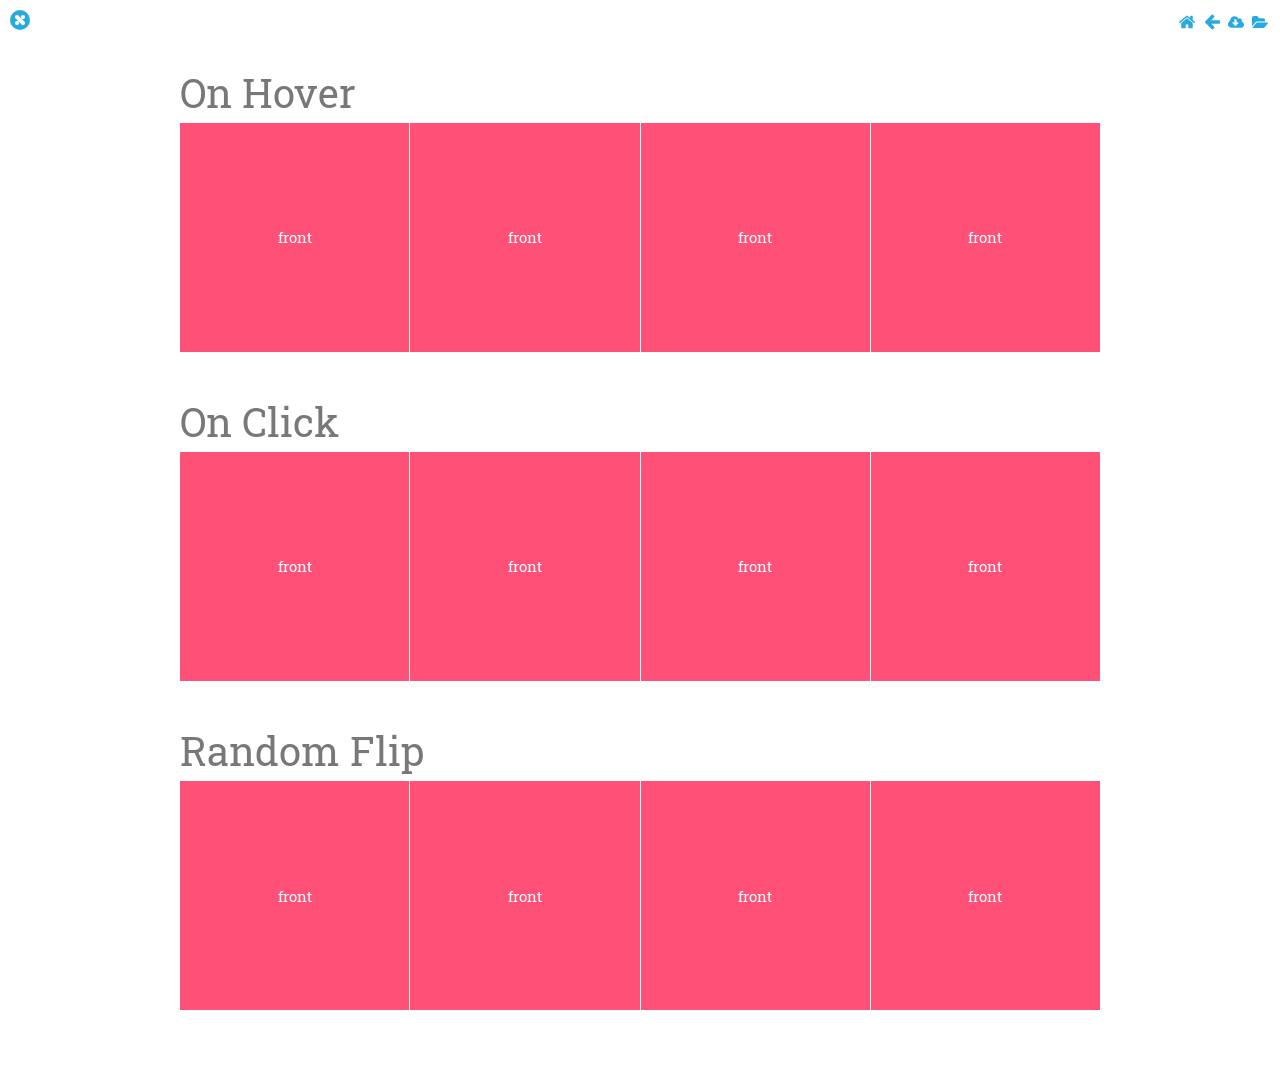
==== 1-flipping-card-source/index.html @ f41fee12 "Card fronts shuffling with backs" ====
<!DOCTYPE html>
<html class="no-js" lang="en">
<head>
  <!-- title and meta -->
  <meta charset="utf-8">
  <meta name="viewport" content="width=device-width,initial-scale=1.0">
  <meta name="description" content="Demo for flipping card creation, as part of the CSS transitions, transforms and animations series.">
  <title>CSS Transitions, Transforms &amp; Animations - Flipping Card</title>

  <!-- css -->
  <link rel="stylesheet" href="http://fonts.googleapis.com/css?family=Roboto+Slab">
  <link rel="stylesheet" href="css/common.css">
  <link rel="stylesheet" href="css/demo.css">

  <!-- modernizr -->
  <script src="js/common/modernizr.js"></script>
</head>

<body>

<div class="wrapper">

  <header class="header__primary clearfix">
    <div class="header__primary--logo">
      <a href="http://www.callmenick.com">
        <img src="img/common/logo.svg" onerror="this.src=logo.png" alt="Call Me Nick - Tutorials, Resources, &amp; Articles for Web Design &amp; Web Development">
      </a>
    </div>
    <nav class="nav__primary">
      <a class="nav__primary--link tut" data-title="Back" href="http://callmenick.com/?p=825"></a>
      <a class="nav__primary--link prev" data-title="Pevious Demo - SVG Draw Fill" href="http://callmenick.com/tutorial-demos/draw-fill-svg/"></a>
      <a class="nav__primary--link download" data-title="Download Source" href="http://callmenick.com/development/transitions-transforms-animations/1-flipping-card/1-flipping-card-source.zip"></a>
      <a class="nav__primary--link archive" data-title="Archive" href="http://callmenick.com/archive/"></a>
    </nav>
  </header><!-- /.primary-header -->

  <main>
    <div class="container">

      <div class="section">
        <h2 class="section__title">On Hover</h2>
        <div class="section__content clearfix">
          <div class="card effect__hover">
            <div class="card__front">
              <span class="card__text">front</span>
            </div>
            <div class="card__back">
              <span class="card__text">back</span>
            </div>
          </div><!-- /card -->
          <div class="card effect__hover">
            <div class="card__front">
              <span class="card__text">front</span>
            </div>
            <div class="card__back">
              <span class="card__text">back</span>
            </div>
          </div><!-- /card -->
          <div class="card effect__hover">
            <div class="card__front">
              <span class="card__text">front</span>
            </div>
            <div class="card__back">
              <span class="card__text">back</span>
            </div>
          </div><!-- /card -->
          <div class="card effect__hover">
            <div class="card__front">
              <span class="card__text">front</span>
            </div>
            <div class="card__back">
              <span class="card__text">back</span>
            </div>
          </div>
        </div><!-- /card -->
      </div><!-- /section -->

      <div class="section">
        <h2 class="section__title">On Click</h2>
        <div class="section__content clearfix">
          <div class="card effect__click">
            <div class="card__front">
              <span class="card__text">front</span>
            </div>
            <div class="card__back">
              <span class="card__text">back</span>
            </div>
          </div><!-- /card -->
          <div class="card effect__click">
            <div class="card__front">
              <span class="card__text">front</span>
            </div>
            <div class="card__back">
              <span class="card__text">back</span>
            </div>
          </div><!-- /card -->
          <div class="card effect__click">
            <div class="card__front">
              <span class="card__text">front</span>
            </div>
            <div class="card__back">
              <span class="card__text">back</span>
            </div>
          </div><!-- /card -->
          <div class="card effect__click">
            <div class="card__front">
              <span class="card__text">front</span>
            </div>
            <div class="card__back">
              <span class="card__text">back</span>
            </div>
          </div>
        </div><!-- /card -->
      </div><!-- /section -->

      <div class="section">
        <h2 class="section__title">Random Flip</h2>
        <div class="section__content clearfix">
          <div class="card effect__random" data-id="1">
            <div class="card__front">
              <span class="card__text">front</span>
            </div>
            <div class="card__back">
              <span class="card__text">back</span>
            </div>
          </div><!-- /card -->
          <div class="card effect__random" data-id="2">
            <div class="card__front">
              <span class="card__text">front</span>
            </div>
            <div class="card__back">
              <span class="card__text">back</span>
            </div>
          </div><!-- /card -->
          <div class="card effect__random" data-id="3">
            <div class="card__front">
              <span class="card__text">front</span>
            </div>
            <div class="card__back">
              <span class="card__text">back</span>
            </div>
          </div><!-- /card -->
          <div class="card effect__random" data-id="4">
            <div class="card__front">
              <span class="card__text">front</span>
            </div>
            <div class="card__back">
              <span class="card__text">back</span>
            </div>
          </div>
        </div><!-- /card -->
      </div><!-- /section -->

    </div>
  </main><!-- /main -->
  
</div><!-- /#wrapper -->

<!-- demo js -->
<script src="js/demo/demo.js"></script>

<!-- ad -->
<script src="js/common/fusionad.js"></script>

<!-- analytics -->
<script>
var _gaq = _gaq || [];
_gaq.push(['_setAccount', 'UA-34160351-1']);
_gaq.push(['_trackPageview']);
(function() {
  var ga = document.createElement('script'); ga.type = 'text/javascript'; ga.async = true;
  ga.src = ('https:' == document.location.protocol ? 'https://ssl' : 'http://www') + '.google-analytics.com/ga.js';
  var s = document.getElementsByTagName('script')[0]; s.parentNode.insertBefore(ga, s);
})();
</script>

</body>
</html>
---- 1-flipping-card-source/css/common.css ----
/* =============================================================================
  RESET
============================================================================= */
html, body, div, span, applet, object, iframe,
h1, h2, h3, h4, h5, h6, p, blockquote, pre,
a, abbr, acronym, address, big, cite, code,
del, dfn, em, img, ins, kbd, q, s, samp,
small, strike, strong, sub, sup, tt, var,
b, u, i, center,
dl, dt, dd, ol, ul, li,
fieldset, form, label, legend,
table, caption, tbody, tfoot, thead, tr, th, td,
article, aside, canvas, details, embed,
figure, figcaption, footer, header, hgroup,
menu, nav, output, ruby, section, summary,
time, mark, audio, video {
  margin: 0;
  padding: 0;
  border: 0;
  font-size: 100%;
  font: inherit;
  vertical-align: baseline;
}

article, aside, details, figcaption, figure,
footer, header, hgroup, menu, nav, section {
  display: block;
}

body {
  line-height: 1;
}

ol, ul {
  list-style: none;
}

blockquote, q {
  quotes: none;
}

blockquote:before, blockquote:after,
q:before, q:after {
  content: '';
  content: none;
}

table {
  border-collapse: collapse;
  border-spacing: 0;
}

/* =============================================================================
  BOX SIZING & CLEARFIX
============================================================================= */
*,
*::before,
*::after {
  -moz-box-sizing: border-box;
       box-sizing: border-box;
}

.clearfix::after {
  content: "";
  display: table;
  clear: both;
}

/* =============================================================================
  BASE
============================================================================= */
/* body */
body {
  background-color: #fff;
  color: #787878;
  font-family: "Helvetica Neue", Helvetica, Arial, sans-serif;
  font-size: 15px;
  line-height: 1.5;
}

/* text level semantics */
a {
  text-decoration: none;
  color: #28aadc;
}

a:hover {
  color: #166888;
}

/* =============================================================================
  LAYOUT
============================================================================= */
/* main layout */
.wrapper {
  width: 100%;
  margin: 0 auto;
}

main {
  display: block;
  background-color: #fff;
  padding: 20px 0;
}

.container {
  width: 100%;
  max-width: 960px;
  margin: 0 auto;
  padding: 0 20px;
}

/* primary header */
.header__primary {
  padding: 10px 10px 10px 30px;
}

.header__primary--logo {
  float: left;
  margin-left: -20px;
  width: 20px;
  height: 20px;
}
.header__primary--logo img {
  display: block;
  margin: 0;
}

/* primary nav */
.nav__primary {
  float: right;
  width: 100%;
  text-align: right;
}

.nav__primary--link {
  display: inline-block;
  vertical-align: middle;
  position: relative;
  margin: 0;
  padding: 0;
  width: 20px;
  height: 20px;
  background: url("../img/common/icons-nav.png");
  background-image: url("../img/common/icons-nav.svg"), none;
}

.nav__primary--link.tut {
  background-position: 0 0;
}
.nav__primary--link.prev {
  background-position: -20px 0;
}
.nav__primary--link.next {
  background-position: -40px 0;
}
.nav__primary--link.download {
  background-position: -60px 0;
}
.nav__primary--link.archive {
  background-position: -80px 0;
}

.nav__primary--link:hover:after {
  position: absolute;
  top: 100%;
  right: 0;
  z-index: 20px;
  content: attr(data-title);
  padding: 2px 5px;
  background-color: #28aadc;
  color: #fff;
  font-size: 10px;
  white-space: nowrap;
  border-radius: 3px;
}

/* =============================================================================
  FUSION ADS
============================================================================= */
#fusionads {
  position: fixed;
  top: 80px;
  right: 10px;
  z-index: 20;
  padding: 10px;
  background: rgba(255, 255, 255, 0.95);
  font-size: 12px;
  line-height: 1.2;
  box-shadow: -2px 2px 4px rgba(0, 0, 0, 0.1);
}

#fusionads .fusion-wrap {
  display: block;
  margin: 0 auto 10px auto;
  width: 130px;
}

#fusionads a.fusion-text {
  display: block;
  color: #787878;
}

#fusionads a.fusion-img {
  display: block;
  margin-bottom: 10px;
  width: 130px;
  height: 100px;
  background-color: #fff;
}

#fusionads a.fusion-img img {
  display: block;
  margin: 0 0 10px 0;
}

#fusionads a.fusion-poweredby {
  color: #28aadc;
}
#fusionads a.fusion-poweredby:hover {
  color: #166888;
}
---- 1-flipping-card-source/css/demo.css ----
/* =============================================================================
  DEMO
============================================================================= */
/**
 * Sections
 *
 * Some sections to define card content areas.
 */
.section {
  margin-bottom: 40px;
}

.section__title {
  font-family: "Roboto Slab", serif;
  font-size: 40px;
}

.section__content {
  padding-left: 3px;
}

/**
 * The cards
 *
 * Each card plays home to a front and back. I've set them up as squares here
 * by using the padding technique, but you may set them up in any dimensions
 * you like based on your site design.
 */
.card {
  position: relative;
  float: left;
  padding-bottom: 25%;
  width: 25%;
  text-align: center;
}

.card:nth-child(1) {
  margin-left: -3px;
  margin-right: 1px;
}

.card:nth-child(2),
.card:nth-child(3) {
  margin-right: 1px;
}

/* card fronts and backs */
.card__front,
.card__back {
  position: absolute;
  top: 0;
  left: 0;
  width: 100%;
  height: 100%;
}

.card__front,
.card__back {
  -webkit-backface-visibility: hidden;
          backface-visibility: hidden;
  -webkit-transition: -webkit-transform 0.3s;
          transition: transform 0.3s;
}

.card__front {
  background-color: #ff5078;
}

.card__back {
  background-color: #1e1e1e;
  -webkit-transform: rotateY(-180deg);
          transform: rotateY(-180deg);
}

/* card text */
.card__text {
  display: inline-block;
  position: absolute;
  top: 0;
  right: 0;
  bottom: 0;
  left: 0;
  margin: auto;
  height: 20px;
  color: #fff;
  font-family: "Roboto Slab", serif;
  line-height: 20px;
}

/* hover effect */
.card.effect__hover:hover .card__front {
  -webkit-transform: rotateY(-180deg);
          transform: rotateY(-180deg);
}

.card.effect__hover:hover .card__back {
  -webkit-transform: rotateY(0);
          transform: rotateY(0);
}

/* click effect */
.card.effect__click.flipped .card__front {
  -webkit-transform: rotateY(-180deg);
          transform: rotateY(-180deg);
}

.card.effect__click.flipped .card__back {
  -webkit-transform: rotateY(0);
          transform: rotateY(0);
}

/* random effect */
.card.effect__random.flipped .card__front {
  -webkit-transform: rotateY(-180deg);
          transform: rotateY(-180deg);
}

.card.effect__random.flipped .card__back {
  -webkit-transform: rotateY(0);
          transform: rotateY(0);
}
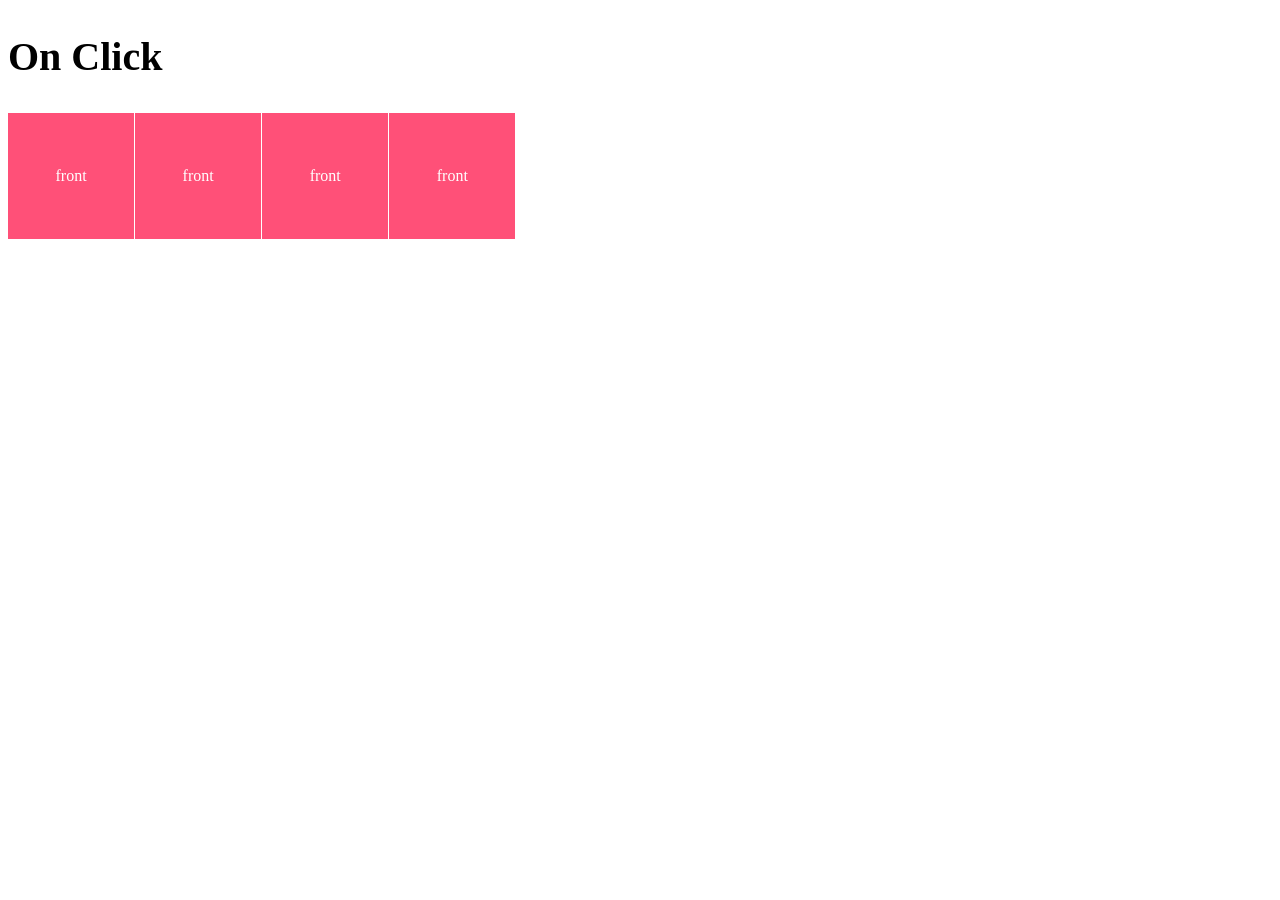
==== commit 89fe7c55: "Created card validation logic" ====
--- a/1-flipping-card-source/index.html
+++ b/1-flipping-card-source/index.html
@@ -1,83 +1,22 @@
 <!DOCTYPE html>
 <html class="no-js" lang="en">
 <head>
-  <!-- title and meta -->
-  <meta charset="utf-8">
-  <meta name="viewport" content="width=device-width,initial-scale=1.0">
-  <meta name="description" content="Demo for flipping card creation, as part of the CSS transitions, transforms and animations series.">
-  <title>CSS Transitions, Transforms &amp; Animations - Flipping Card</title>
 
-  <!-- css -->
-  <link rel="stylesheet" href="http://fonts.googleapis.com/css?family=Roboto+Slab">
-  <link rel="stylesheet" href="css/common.css">
-  <link rel="stylesheet" href="css/demo.css">
-
-  <!-- modernizr -->
-  <script src="js/common/modernizr.js"></script>
+<link rel="stylesheet" href="css/demo.css">
 </head>
 
 <body>
 
 <div class="wrapper">
-
-  <header class="header__primary clearfix">
-    <div class="header__primary--logo">
-      <a href="http://www.callmenick.com">
-        <img src="img/common/logo.svg" onerror="this.src=logo.png" alt="Call Me Nick - Tutorials, Resources, &amp; Articles for Web Design &amp; Web Development">
-      </a>
-    </div>
-    <nav class="nav__primary">
-      <a class="nav__primary--link tut" data-title="Back" href="http://callmenick.com/?p=825"></a>
-      <a class="nav__primary--link prev" data-title="Pevious Demo - SVG Draw Fill" href="http://callmenick.com/tutorial-demos/draw-fill-svg/"></a>
-      <a class="nav__primary--link download" data-title="Download Source" href="http://callmenick.com/development/transitions-transforms-animations/1-flipping-card/1-flipping-card-source.zip"></a>
-      <a class="nav__primary--link archive" data-title="Archive" href="http://callmenick.com/archive/"></a>
-    </nav>
-  </header><!-- /.primary-header -->
-
   <main>
     <div class="container">
 
       <div class="section">
-        <h2 class="section__title">On Hover</h2>
-        <div class="section__content clearfix">
-          <div class="card effect__hover">
-            <div class="card__front">
-              <span class="card__text">front</span>
-            </div>
-            <div class="card__back">
-              <span class="card__text">back</span>
-            </div>
-          </div><!-- /card -->
-          <div class="card effect__hover">
-            <div class="card__front">
-              <span class="card__text">front</span>
-            </div>
-            <div class="card__back">
-              <span class="card__text">back</span>
-            </div>
-          </div><!-- /card -->
-          <div class="card effect__hover">
-            <div class="card__front">
-              <span class="card__text">front</span>
-            </div>
-            <div class="card__back">
-              <span class="card__text">back</span>
-            </div>
-          </div><!-- /card -->
-          <div class="card effect__hover">
-            <div class="card__front">
-              <span class="card__text">front</span>
-            </div>
-            <div class="card__back">
-              <span class="card__text">back</span>
-            </div>
-          </div>
-        </div><!-- /card -->
-      </div><!-- /section -->
+        <h2 class="section__title">On Click</h2>
+        <div class="section__content">
 
-      <div class="section">
-        <h2 class="section__title">On Click</h2>
-        <div class="section__content clearfix">
+
+
           <div class="card effect__click">
             <div class="card__front">
               <span class="card__text">front</span>
@@ -86,6 +25,9 @@
               <span class="card__text">back</span>
             </div>
           </div><!-- /card -->
+
+
+
           <div class="card effect__click">
             <div class="card__front">
               <span class="card__text">front</span>
@@ -113,43 +55,6 @@
         </div><!-- /card -->
       </div><!-- /section -->
 
-      <div class="section">
-        <h2 class="section__title">Random Flip</h2>
-        <div class="section__content clearfix">
-          <div class="card effect__random" data-id="1">
-            <div class="card__front">
-              <span class="card__text">front</span>
-            </div>
-            <div class="card__back">
-              <span class="card__text">back</span>
-            </div>
-          </div><!-- /card -->
-          <div class="card effect__random" data-id="2">
-            <div class="card__front">
-              <span class="card__text">front</span>
-            </div>
-            <div class="card__back">
-              <span class="card__text">back</span>
-            </div>
-          </div><!-- /card -->
-          <div class="card effect__random" data-id="3">
-            <div class="card__front">
-              <span class="card__text">front</span>
-            </div>
-            <div class="card__back">
-              <span class="card__text">back</span>
-            </div>
-          </div><!-- /card -->
-          <div class="card effect__random" data-id="4">
-            <div class="card__front">
-              <span class="card__text">front</span>
-            </div>
-            <div class="card__back">
-              <span class="card__text">back</span>
-            </div>
-          </div>
-        </div><!-- /card -->
-      </div><!-- /section -->
 
     </div>
   </main><!-- /main -->
@@ -159,20 +64,6 @@
 <!-- demo js -->
 <script src="js/demo/demo.js"></script>
 
-<!-- ad -->
-<script src="js/common/fusionad.js"></script>
-
-<!-- analytics -->
-<script>
-var _gaq = _gaq || [];
-_gaq.push(['_setAccount', 'UA-34160351-1']);
-_gaq.push(['_trackPageview']);
-(function() {
-  var ga = document.createElement('script'); ga.type = 'text/javascript'; ga.async = true;
-  ga.src = ('https:' == document.location.protocol ? 'https://ssl' : 'http://www') + '.google-analytics.com/ga.js';
-  var s = document.getElementsByTagName('script')[0]; s.parentNode.insertBefore(ga, s);
-})();
-</script>
 
 </body>
 </html>
--- a/1-flipping-card-source/css/demo.css
+++ b/1-flipping-card-source/css/demo.css
@@ -27,10 +27,13 @@
  * you like based on your site design.
  */
 .card {
+  display: flex;
+  flex-direction: column;
+  justify-content: center;
   position: relative;
   float: left;
-  padding-bottom: 25%;
-  width: 25%;
+  padding-bottom: 10%;
+  width: 10%;
   text-align: center;
 }
 
@@ -87,35 +90,14 @@
   line-height: 20px;
 }
 
-/* hover effect */
-.card.effect__hover:hover .card__front {
+/* click effect */
+.flipped .card__front {
   -webkit-transform: rotateY(-180deg);
           transform: rotateY(-180deg);
 }
 
-.card.effect__hover:hover .card__back {
+.flipped .card__back {
   -webkit-transform: rotateY(0);
           transform: rotateY(0);
 }
 
-/* click effect */
-.card.effect__click.flipped .card__front {
-  -webkit-transform: rotateY(-180deg);
-          transform: rotateY(-180deg);
-}
-
-.card.effect__click.flipped .card__back {
-  -webkit-transform: rotateY(0);
-          transform: rotateY(0);
-}
-
-/* random effect */
-.card.effect__random.flipped .card__front {
-  -webkit-transform: rotateY(-180deg);
-          transform: rotateY(-180deg);
-}
-
-.card.effect__random.flipped .card__back {
-  -webkit-transform: rotateY(0);
-          transform: rotateY(0);
-}
